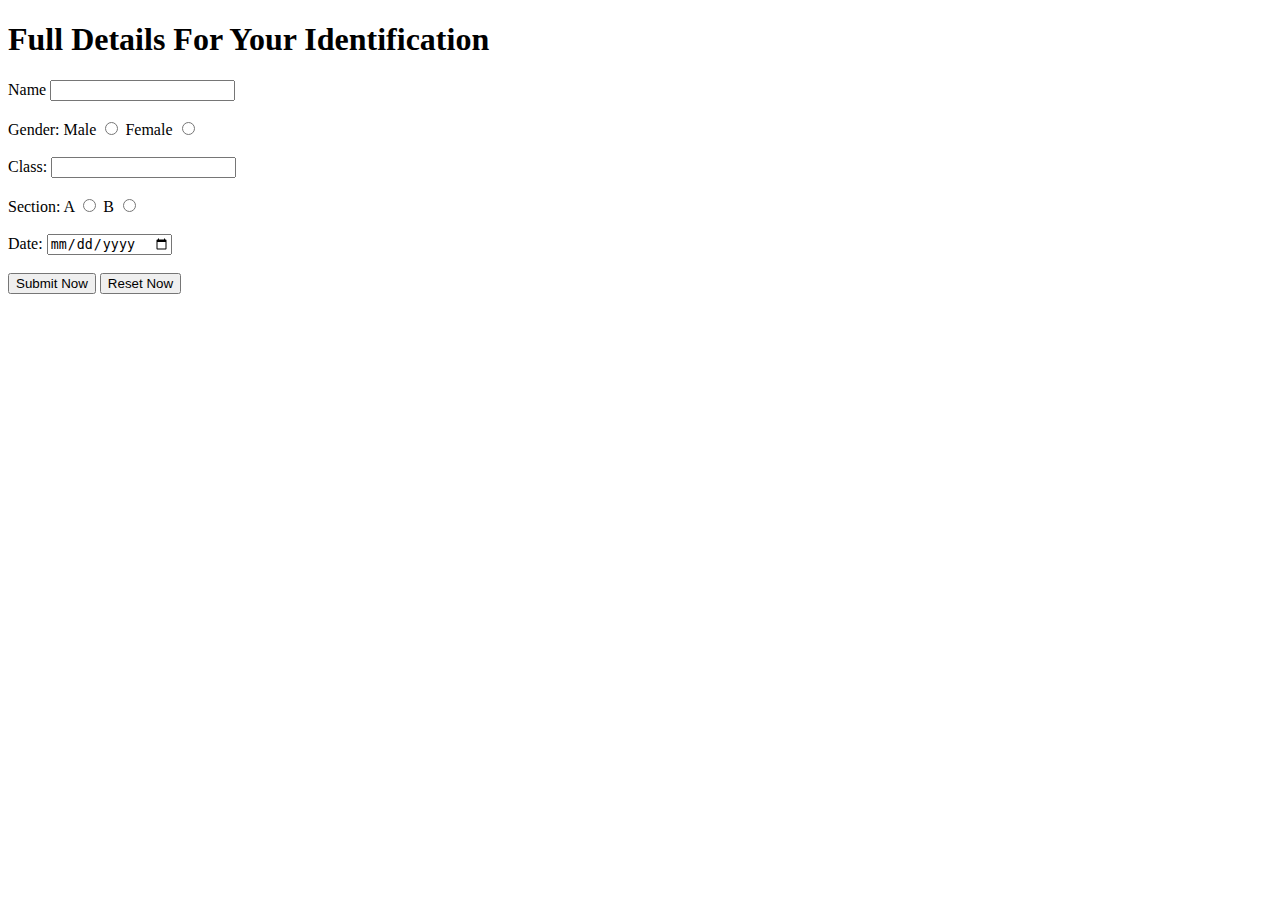
==== index.html @ a3bc9de0 "Add files via upload" ====
<!DOCTYPE html>
<html lang="en">
<head>
    <meta charset="UTF-8">
    <meta http-equiv="X-UA-Compatible" content="IE=edge">
    <meta name="viewport" content="width=device-width, initial-scale=1.0">
    <title>Document</title>
</head>
<body>
    <h1>Full Details For Your Identification</h1>
    <form action="backend.php">
        <diV>
            <label for="Name">Name</label>
            <input type="text" name="myName" id="Name">
 </diV>
 <br>
 <div>
     Gender: Male <input type="radio" name="MyGender"> Female <input type="radio" name="MyGender">
</div>
        <br>
       <div>
           Class: <input type="number" name="MyClass">
</div>
<br>
<div>
    Section: A <input type="radio" name="mySection"> B <input type="radio" name="mySection">
</div>
<br>
<div>
    Date: <input type="date" name="MyDate">
</div>
 <br>
 <input type="submit" value="Submit Now">
 <input type="reset" value="Reset Now">
    </form>
</body>
</html>
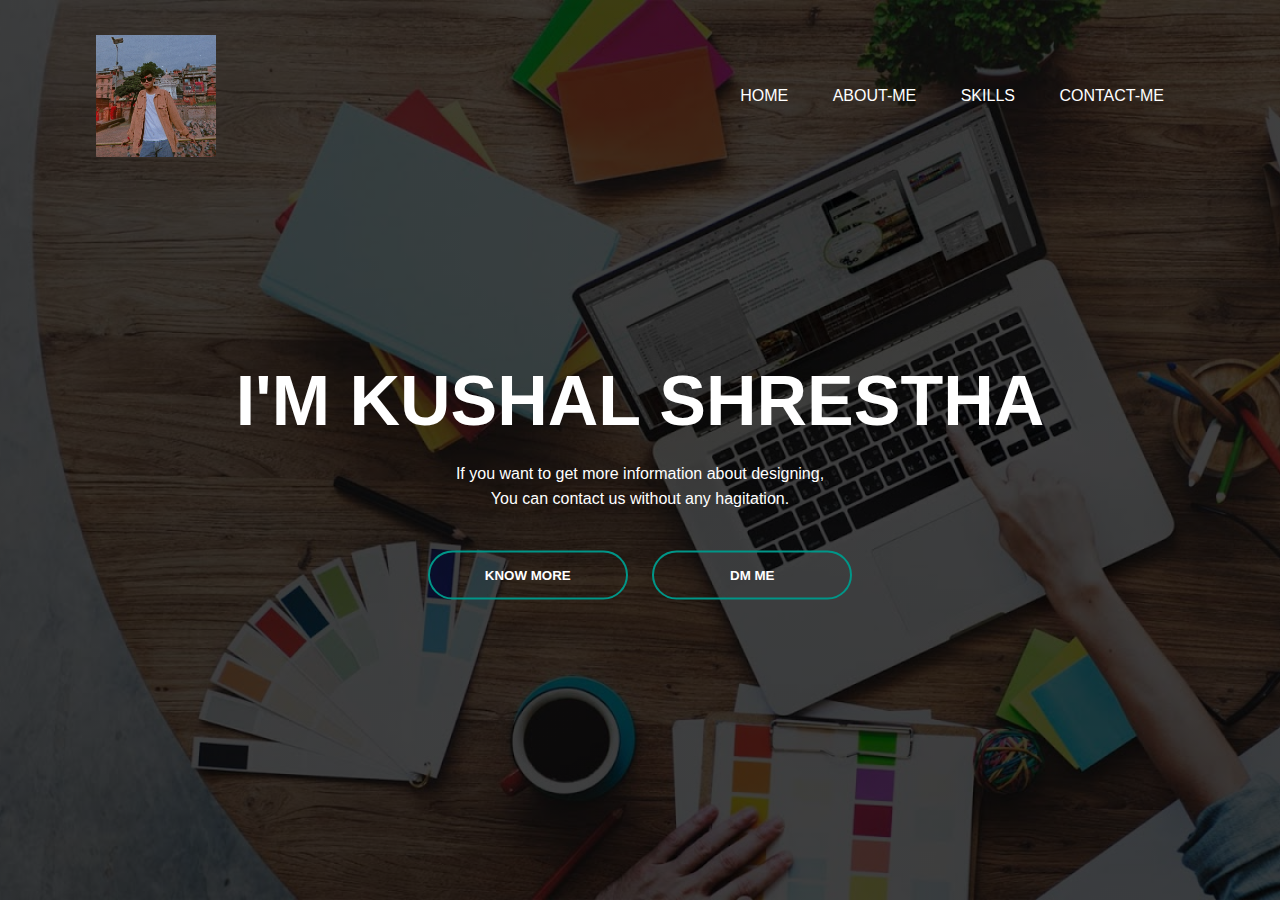
==== commit c1653bc6: "Add files via upload" ====
--- a/index.html
+++ b/index.html
@@ -4,34 +4,31 @@
     <meta charset="UTF-8">
     <meta http-equiv="X-UA-Compatible" content="IE=edge">
     <meta name="viewport" content="width=device-width, initial-scale=1.0">
-    <title>Document</title>
+    <title>|Web Design|</title>
+    <link rel="stylesheet" href="style.css">
 </head>
 <body>
-    <h1>Full Details For Your Identification</h1>
-    <form action="backend.php">
-        <diV>
-            <label for="Name">Name</label>
-            <input type="text" name="myName" id="Name">
- </diV>
- <br>
- <div>
-     Gender: Male <input type="radio" name="MyGender"> Female <input type="radio" name="MyGender">
-</div>
-        <br>
-       <div>
-           Class: <input type="number" name="MyClass">
-</div>
-<br>
-<div>
-    Section: A <input type="radio" name="mySection"> B <input type="radio" name="mySection">
-</div>
-<br>
-<div>
-    Date: <input type="date" name="MyDate">
-</div>
- <br>
- <input type="submit" value="Submit Now">
- <input type="reset" value="Reset Now">
-    </form>
-</body>
+    <div class="banner">
+        <div class="navbar">
+            <img src="newar.jpg" class="logo">
+                <ul>
+                    <li><a href="#">Home</a></li>
+                    <li><a href="./table.html">About-Me</a></li>
+                    <li><a href="./skills.html">Skills</a></li>
+                    <li><a href="#">Contact-Me</a></li>
+                </ul>
+            </img>
+        </div>
+    </div>
+        <div class="content">
+            <h1>I'M KUSHAL SHRESTHA</h1> 
+            <p>If you want to get more information about designing,<br> You can contact us without any hagitation.</p>
+            <div>
+                <button type="button"><span></span>KNOW MORE</button>
+                <button type="button"><span></span>DM ME</button>
+            </div>
+        </div>
+    </div>
+   
+    </body>
 </html>--- a/style.css
+++ b/style.css
@@ -0,0 +1,96 @@
+*{
+    margin: 0;
+    padding: 0;
+    font-family: sans-serif;
+}
+.banner{
+    width: 100%;
+    height: 100vh;
+    background-image: linear-gradient(rgba(0,0,0,0.75),rgba(0,0,0,0.75)),url(Web-design.jpg);
+    background-size: cover;
+    background-position: center;
+}
+.navbar{
+    width: 85%;
+    margin: auto;
+    padding: 35px 0;
+    display: flex;
+    align-items: center;
+    justify-content: space-between;
+}
+.logo{
+    width: 120px;
+    cursor: pointer;
+}
+.navbar ul li{
+    list-style: none;
+    display: inline-block;
+    margin: 0 20px;
+    position: relative;
+}
+.navbar ul li a{
+    text-decoration: none;
+    color: #fff;
+    text-transform: uppercase;
+}
+.navbar ul li::after{
+    content:'';
+    height: 3px;
+    width: 0;
+    background: #009688;
+    position: absolute;
+    left: 0;
+    bottom: -10px;
+    transition: 0.5s;
+}
+.navbar ul li:hover::after{
+    width: 100%;
+}
+.content{
+    width: 100%;
+    position: absolute;
+    top: 50%;
+    transform: translateY(-50%);
+    text-align: center;
+    color: #fff;
+}
+.content h1{
+    font-size: 70px;
+    margin-top: 80px;
+}
+.content p{
+    margin: 20px auto;
+    font-weight: 100;
+    line-height: 25px;
+}
+button{
+    width: 200px;
+    padding: 15px 0;
+    text-align: center;
+    margin: 20px 10px;
+    border-radius: 25px;
+    font-weight: bold;
+    border: 2px solid #009688;
+    background: transparent;
+    color: #fff;
+    cursor: pointer;
+    position: relative;
+    overflow: hidden;
+}
+span{
+    background: #009688;
+    height: 100%;
+    width: 0;
+    border-radius: 25px;
+    position: absolute;
+    left: 0;
+    bottom: 0;
+    z-index: -1;
+    transition: 0.5s;
+}
+button:hover span{
+    width: 100%;
+}
+button:hover{
+    border: none;
+}
